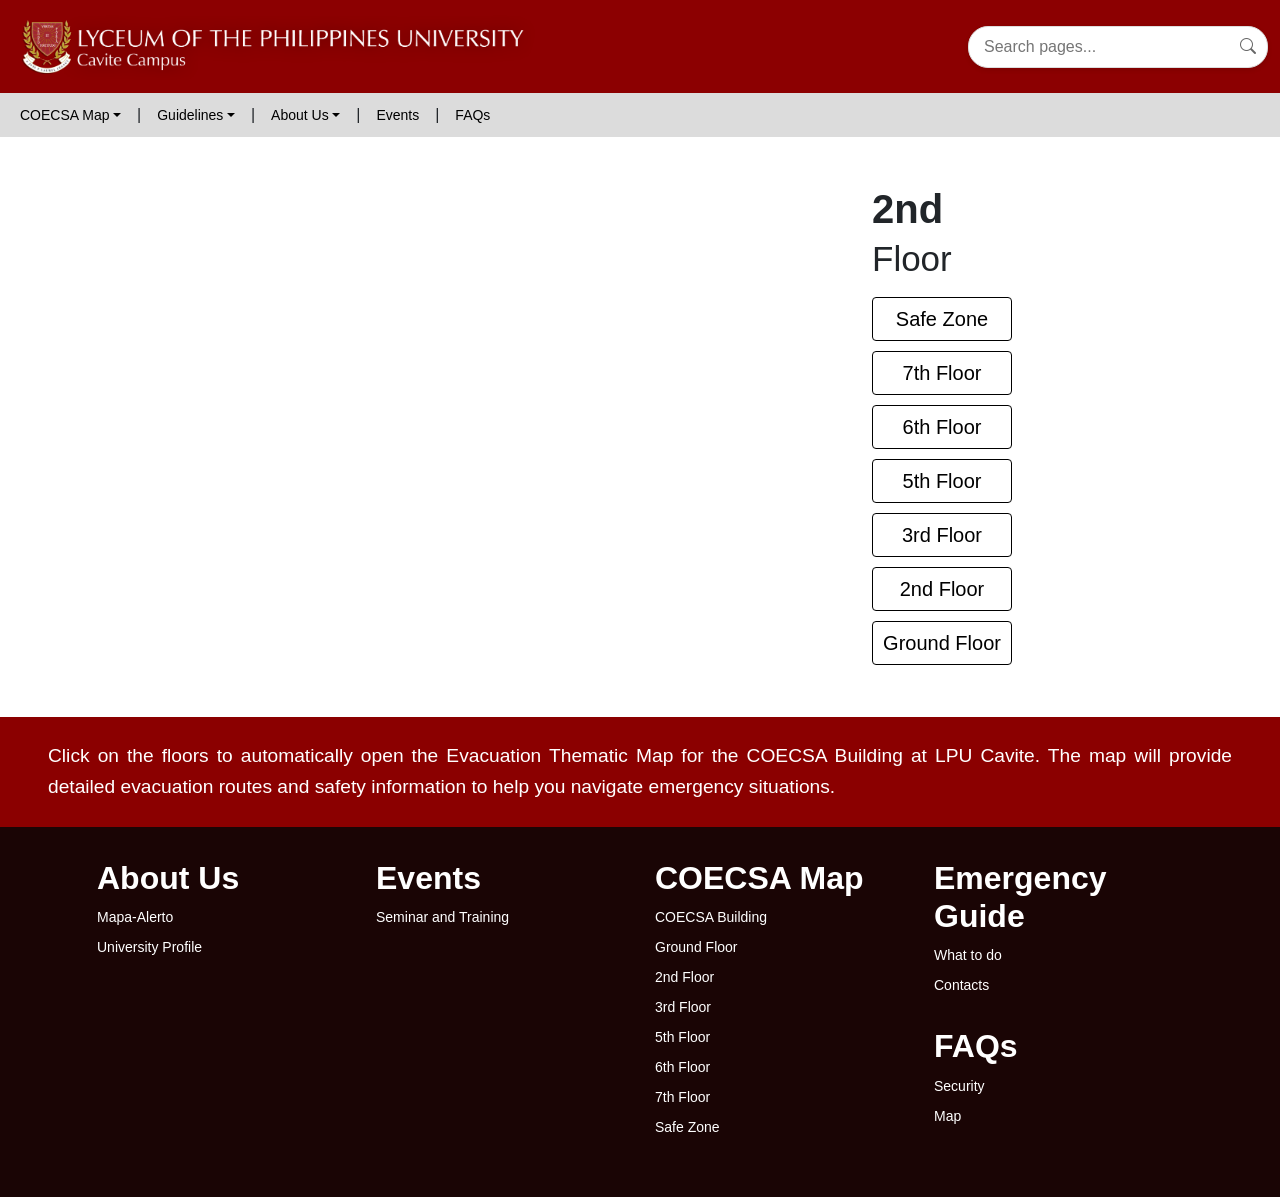
==== 2nd-floor.html @ d4a61192 "May 11" ====
<!DOCTYPE html>
<html lang="en">

<head>
    <title>2nd-floor - Mapa-Alerto</title>
    <!-- Required meta tags -->
    <meta charset="utf-8" />
    <meta name="viewport" content="width=device-width, initial-scale=1, shrink-to-fit=no" />

    <link rel="icon" type="image/png" href="assets/LPU-Logo.png" />
    <link href="https://cdn.jsdelivr.net/npm/bootstrap@5.3.0/dist/css/bootstrap.min.css" rel="stylesheet" />
    <link href="https://cdn.jsdelivr.net/npm/bootstrap-icons@1.10.5/font/bootstrap-icons.css" rel="stylesheet" />
    <link href="https://unpkg.com/aos@2.3.1/dist/aos.css" rel="stylesheet" />
    <link rel="stylesheet" href="style.css" />
</head>

<body style="background-color: #fff">
    <!-- Loader -->
    <div id="loader-overlay">
        <img src="assets/loading-screen.gif" alt="Loading..." style="max-width: 100%; padding: 0; margin: 0" />
        <p id="loader-message">Getting things ready, please wait...</p>
    </div>

    <!-- Mobile Search Container (Fixed position overlay) -->
    <div class="mobile-search-container" id="mobileSearchContainer">
        <div class="mobile-search-wrapper">
            <input type="text" class="search-input" id="mobileSearchInput" placeholder="Search pages..."
                autocomplete="off">
            <i class="bi bi-x-lg mobile-search-close" id="mobileSearchClose"></i>
            <div class="search-results" id="mobileSearchResults"></div>
        </div>
    </div>

    <nav class="navbar navbar-expand-lg navbar-custom">
        <div class="container-fluid">
            <div class="d-flex flex-column flex-md-row align-items-center justify-content-between w-100">
                <!-- Logo + Toggler + Mobile Search Icon -->
                <div class="d-flex align-items-center">
                    <button class="navbar-toggler me-2" type="button" onclick="toggleMenu()">
                        <i class="bi bi-list"></i>
                    </button>
                    <a class="navbar-brand me-2" href="index.html">
                        <img src="banner-desktop.png" alt="LPU Logo" class="logo-img img-fluid" />
                    </a>
                    <!-- Mobile Search Button -->
                    <button class="mobile-search-btn" id="mobileSearchBtn">
                        <i class="bi bi-search text-white"></i>
                    </button>
                </div>

                <!-- Desktop Search Bar -->
                <div class="navbar-nav-section">
                    <div class="search-container">
                        <input type="text" class="search-input" id="searchInput" placeholder="Search pages..."
                            autocomplete="off">
                        <i class="bi bi-search search-icon" id="searchIcon"></i>
                        <div class="search-results" id="searchResults"></div>
                    </div>
                </div>
            </div>
        </div>
    </nav>

    <!-- Hidden Nav Links -->
    <div class="top-links" id="navLinks">
        <div class="dropdown">
            <a class="dropdown-toggle" style="cursor: default">COECSA Map</a>
            <div class="dropdown-menu">
                <a href="coecsa.html">COECSA Building</a>
                <a href="groundfloor.html">Ground Floor</a>
                <a href="2nd-floor.html">2nd Floor</a>
                <a href="3rd-floor.html">3rd Floor</a>
                <a href="5th-floor.html">5th Floor</a>
                <a href="6th-floor.html">6th Floor</a>
                <a href="7th-floor.html">7th Floor</a>
                <a href="safe-zone.html">Safe Zone</a>
            </div>
        </div>

        <span class="separator d-none d-md-inline">|</span>
        <div class="dropdown">
            <a class="dropdown-toggle" style="cursor: default">Guidelines</a>
            <div class="dropdown-menu">
                <a href="what-to-do.html">What To Do</a>
                <a href="contacts.html">Contacts</a>
            </div>
        </div>

        <span class="separator d-none d-md-inline">|</span>
        <div class="dropdown">
            <a href="" class="dropdown-toggle" style="cursor: pointer" onclick="event.preventDefault()">About Us</a>
            <div class="dropdown-menu">
                <a href="mapa-alerto.html">Mapa-Alerto</a>
                <a href="university-profile.html">University Profile</a>
            </div>
        </div>

        <span class="separator d-none d-md-inline">|</span>
        <a href="events.html">Events</a>

        <span class="separator d-none d-md-inline">|</span>
        <a href="faq.html">FAQs</a>
    </div>

    <section class="building-section container-fluid py-5 bg-white">
        <div class="row align-items-center gap-4" data-aos="zoom-in-down" data-aos-duration="800">
            <!-- Building Image -->
            <div class="col-md-8 mb-4 mb-md-0">
                <picture>
                    <!-- 👇 MOBILE image -->
                    <source srcset="./assets/floors/mob/Mobile COECSA 2ND FLOOR.png" media="(max-width: 767px)">
                    <!-- 👇 DESKTOP fallback image -->
                    <img id="mainImage" src="./assets/floors/COECSA 2ND FLOOR.png" alt="2nd floor image Image"
                        class="building-image" style="cursor: zoom-in;" data-bs-toggle="modal"
                        data-bs-target="#imageModal" />
                </picture>
            </div>

            <!-- Right Text -->
            <div class="col-md-3 text-center text-md-start">
                <h2 class="fw-bold fs-1">
                    2nd<br /><small class="fw-normal">Floor</small>
                </h2>
                <div class="floor-list mt-3 fs-5">
                    <a href="safe-zone.html">Safe Zone</a>
                    <a href="7th-floor.html">7th Floor</a>
                    <a href="6th-floor.html">6th Floor</a>
                    <a href="5th-floor.html">5th Floor</a>
                    <a href="3rd-floor.html">3rd Floor</a>
                    <a href="2nd-floor.html">2nd Floor</a>
                    <a href="groundfloor.html">Ground Floor</a>
                </div>
            </div>
        </div>
    </section>

    <!-- Footer Description -->
    <div class="footer-bar px-3 px-md-5 py-md-4 py-3 text-justify">
        Click on the floors to automatically open the Evacuation Thematic Map for
        the COECSA Building at LPU Cavite. The map will provide detailed
        evacuation routes and safety information to help you navigate emergency
        situations.
    </div>

    <footer class="footer">
        <div class="container">
            <div class="footer-links">
                <div class="footer-column">
                    <h2 class="fw-semibold">About Us</h2>
                    <ul>
                        <li><a href="mapa-alerto.html">Mapa-Alerto</a></li>
                        <li><a href="university-profile.html">University Profile</a></li>
                    </ul>
                </div>

                <div class="footer-column">
                    <h2 class="fw-semibold">Events</h2>
                    <ul>
                        <li><a href="events.html">Seminar and Training</a></li>
                    </ul>
                </div>

                <div class="footer-column">
                    <h2 class="fw-semibold">COECSA Map</h2>
                    <ul>
                        <li><a href="coecsa.html">COECSA Building</a></li>
                        <li><a href="groundfloor.html">Ground Floor</a></li>
                        <li><a href="2nd-floor.html">2nd Floor</a></li>
                        <li><a href="3rd-floor.html">3rd Floor</a></li>
                        <li><a href="5th-floor.html">5th Floor</a></li>
                        <li><a href="6th-floor.html">6th Floor</a></li>
                        <li><a href="7th-floor.html">7th Floor</a></li>
                        <li><a href="safe-zone.html">Safe Zone</a></li>
                    </ul>
                </div>

                <div class="footer-column">
                    <h2 class="fw-semibold">Emergency Guide</h2>
                    <ul>
                        <li><a href="what-to-do.html">What to do</a></li>
                        <li><a href="contacts.html">Contacts</a></li>
                    </ul>
                    <h2 style="margin-top: 30px" class="fw-semibold">FAQs</h2>
                    <ul>
                        <li><a href="faq.html">Security</a></li>
                        <li><a href="faq.html">Map</a></li>
                    </ul>
                </div>
            </div>
        </div>
    </footer>

    <!-- Image Modal -->
    <div class="modal fade" id="imageModal" tabindex="-1" aria-hidden="true">
        <div class="modal-dialog modal-fullscreen-custom modal-dialog-centered">
            <div class="modal-content bg-transparent border-0">
                <div class="modal-body text-center p-0">
                    <img id="modalImage" class="img-fluid rounded" alt="Zoomed 2nd Floor" />
                </div>
            </div>
        </div>
    </div>

    <script src="https://cdn.jsdelivr.net/npm/bootstrap@5.3.0/dist/js/bootstrap.bundle.min.js"></script>
    <script src="https://unpkg.com/aos@2.3.1/dist/aos.js"></script>
    <script src="script.js"></script>
    <script>
        const modalImage = document.getElementById("modalImage");
        const buildingImage = document.getElementById("mainImage");

        function updateImages() {
            const isMobile = window.innerWidth <= 767;
            const mobileSrc = "./assets/floors/mob/Mobile COECSA 2ND FLOOR.png";
            const desktopSrc = "./assets/floors/COECSA 2ND FLOOR.png";

            // Set the modal image source
            modalImage.src = isMobile ? mobileSrc : desktopSrc;

            // Update the main image for mobile/desktop
            buildingImage.src = isMobile ? mobileSrc : desktopSrc;
        }

        window.addEventListener("load", updateImages);
        window.addEventListener("resize", updateImages);

        buildingImage.addEventListener("click", () => {
            updateImages();
        });
    </script>
</body>

</html>
---- style.css ----
@import url("https://fonts.googleapis.com/css2?family=Montserrat:ital,wght@0,100..900;1,100..900&display=swap");
@import url("https://fonts.googleapis.com/css2?family=Space+Grotesk:wght@300..700&display=swap");
@import url("https://fonts.googleapis.com/css2?family=Onest:wght@100..900&display=swap");

html,
body {
  box-sizing: border-box;
  padding: 0;
  margin: 0;
  /* font-family: "Onest", sans-serif;
  font-optical-sizing: auto; */
  font-family: Helvetica, sans-serif;
}

/* Dropdown container */
.dropdown {
  position: relative;
  display: inline-block;
}

.floor-list {
  display: flex;
  flex-direction: column;
  gap: 6px;
}

.floor-list a {
  width: 140px; /* increased to fit "Ground Floor" */
  padding: 6px 10px;
  border: 1px solid black;
  border-radius: 4px;
  text-decoration: none;
  color: black;
  font-weight: 500;
  text-align: center;
  white-space: nowrap; /* prevents text from wrapping */
  transition: background-color 0.2s;
}

.floor-list a:hover {
  background-color: #d68183;
}


/* Main link */
.dropdown-toggle {
  text-decoration: none;
  padding: 10px;
  display: inline-block;
  color: black;
  /* or whatever your theme color is */
}

/* Dropdown content */
.dropdown-menu {
  display: none;
  position: absolute;
  background-color: #e0e0e0;
  min-width: 160px;
  z-index: 1;
  padding: 10px;
  box-shadow: 0 4px 12px rgba(0, 0, 0, 0.15);
  /* Slightly stronger shadow */
  border-radius: 6px;
  /* Optional: rounded edges */
}

/* Links inside dropdown */
.dropdown-menu a {
  color: black;
  padding: 8px 12px;
  text-decoration: none;
  display: block;
}

/* Hover effect for links */
.dropdown-menu a:hover {
  background-color: #d4d4d4;
  color: #8c0001;
}

/* Show dropdown on hover */
.dropdown:hover .dropdown-menu {
  display: block;
}

/* Optional: Hover color for COECSA Map */
.dropdown:hover .dropdown-toggle {
  color: #8c0001;
  /* highlight effect */
}


.top-links a.active-page {
  color: #8c0001 !important;
  font-weight: bold;
  border-bottom: 2px solid #e0e0e0;
}

@media (max-width: 768px) {
  .top-links a.active-page {
    color: #ffffff !important;
    font-weight: bold;
    border-bottom: 2px solid #e0e0e0;
  }
  .top-links .dropdown-toggle {
    color: white !important;
  }

  .top-links .dropdown-menu {
    background-color: #8c0001;
    /* Optional: Dark background for contrast */
  }

  .top-links .dropdown-menu a {
    color: white !important;
  }

  .top-links .dropdown-menu a:hover {
    background-color: rgba(255, 255, 255, 0.1);
  }
  
}

/* Search bar styling */
.search-container {
  position: relative;
  max-width: 300px;
  width: 100%;
  transition: all 0.4s ease;
}

.search-input {
  width: 100%;
  padding: 8px 35px 8px 15px;
  border-radius: 20px;
  border: 1px solid #ddd;
  transition: all 0.3s ease;
  box-shadow: 0 2px 5px rgba(0, 0, 0, 0.1);
}

.search-input:focus {
  outline: none;
  border-color: #800000;
  /* Maroon color (LPU theme) */
  box-shadow: 0 2px 8px rgba(128, 0, 0, 0.2);
  border-radius: 10px 10px 0 0;
}

.search-icon {
  position: absolute;
  right: 12px;
  top: 50%;
  transform: translateY(-50%);
  color: #666;
  cursor: pointer;
}

.search-results {
  position: absolute;
  top: 100%;
  left: 0;
  right: 0;
  background: #fff;
  border-radius: 0 0 10px 10px;
  box-shadow: 0 4px 10px rgba(0, 0, 0, 0.1);
  max-height: 300px;
  overflow-y: auto;
  z-index: 1000;
  display: none;
}

.search-result-item {
  padding: 10px 15px;
  border-bottom: 1px solid #eee;
  cursor: pointer;
  transition: background 0.2s;
}

.search-result-item:hover {
  background-color: #f9f9f9;
}

.search-result-item:last-child {
  border-bottom: none;
}

.search-highlight {
  font-weight: bold;
  color: #800000;
}

/* Mobile search button */
.mobile-search-btn {
  display: none;
  background: none;
  border: none;
  color: #800000;
  font-size: 1.25rem;
  cursor: pointer;
  padding: 5px;
  margin-left: 10px;
}

/* Mobile search container */
.mobile-search-container {
  position: fixed;
  top: 0;
  left: 0;
  right: 0;
  background: #fff;
  padding: 15px;
  z-index: 1100;
  box-shadow: 0 2px 10px rgba(0, 0, 0, 0.15);
  display: none;
  transform: translateY(-100%);
  transition: transform 0.3s ease-in-out;
}

.mobile-search-container.show {
  transform: translateY(0);
}

.mobile-search-wrapper {
  position: relative;
  width: 100%;
}

.mobile-search-close {
  position: absolute;
  right: 12px;
  top: 50%;
  transform: translateY(-50%);
  color: #666;
  font-size: 1.2rem;
  cursor: pointer;
}

/* Responsive adjustments */
@media (max-width: 768px) {
  .search-container {
    display: none;
    /* Hide desktop search on mobile */
  }

  .mobile-search-btn {
    display: block;
    /* Show mobile search button */
  }
}

@media (min-width: 992px) {
  .navbar-nav-section {
    width: auto;
    flex-grow: 1;
    display: flex;
    justify-content: flex-end;
    margin-left: 20px;
  }
}

/* LOADER- STYLING */

#loader-overlay {
  position: fixed;
  top: 0;
  left: 0;
  width: 100vw;
  height: 100vh;
  background-color: #8c0001;
  z-index: 9999;
  display: flex;
  flex-direction: column;
  align-items: center;
  justify-content: center;
  opacity: 1;
  transition: opacity 0.5s;
}

#gif-loader {
  width: 50vw;
  max-width: 450px;
  height: auto;
}

#loader-message {
  color: white;
  font-size: 18px;
  text-align: center;
  position: absolute;
  bottom: 180px;
  margin: 0;
}

@media (max-width: 767px) {
  .navbar-custom .d-flex.align-items-center {
    justify-content: flex-start !important; 
    width: 100%;
  }

  .navbar-custom .navbar-brand {
    margin-left: 0 !important;
    margin-right: auto !important;
  }
}


  #searchForm {
    width: 100%;
    flex-wrap: nowrap;
  }

  #searchForm input {
    flex-grow: 1;
  }


@media (max-width: 768px) {
  #loader-overlay {
    padding: 10px;
  }

  #gif-loader {
    width: 70vw;
    max-width: 300px;
  }

  #loader-message {
    font-size: 16px;
    bottom: 10px;
  }
}

@media (max-width: 430px) {
  #gif-loader {
    width: 60vw;
    max-width: 375px;
  }

  #loader-message {
    font-size: 16px;
    bottom: 10px;
  }
}

@media (max-width: 667px) {
  #gif-loader {
    width: 60vw;
    max-width: 350px;
  }

  #loader-message {
    font-size: 16px;
    bottom: 150px;
  }
}

/* WHAT-TO-DO - STYLING */
.emergency-card {
  display: flex;
  align-items: flex-start;
  padding: 20px;
  border: 1px solid #ccc;
  border-radius: 8px;
  background-color: #fff;
  height: 100%;
  transition: all 0.3s ease;
}

.emergency-card:hover {
  box-shadow: 0 4px 12px rgba(0, 0, 0, 0.1);
  transform: translateY(-4px);
}

.emergency-card img {
  width: 100px;
  margin-right: 16px;
  margin-top: 4px;
  transition: transform 0.3s ease;
}

.emergency-card:hover img {
  transform: scale(1.05);
}

.emergency-card h5 {
  font-weight: 600;
  margin-bottom: 8px;
  font-size: 1.1rem;
}

.emergency-card p {
  margin: 0 0 8px;
  font-size: 0.95rem;
  line-height: 1.5;
  text-align: justify;
}

/* HERO PAGE - STYLING */
.hero-page {
  object-fit: cover;
  object-position: center 35%;
  height: 75vh;
  width: 100%;
  display: flex;
  justify-content: center;
  align-items: center;
  color: white;
}

.hero-text {
  width: auto;
  text-align: center;
  /* text-shadow: 2px 2px 4px rgba(0, 0, 0, 0.5); */
  position: absolute;
  left: 50%;
  transform: translate(-50%, -50%);
  background-color: whitesmoke;
  z-index: 1;
  padding: 1.2rem 3rem;
  border-radius: 32px;
  box-shadow: 0px 20px 40px rgba(0, 0, 0, 0.8);
}

@media screen and (max-width: 500px) {
  .hero-text {
    /* padding: 1.2rem 2rem; */
    width: 70%;
    left: 50%;
    transform: translate(-50%, -50%);
  }
}

.hero-text h1 {
  font-size: clamp(1rem, 3vw, 4rem);
  font-weight: 600;
  margin: 0;
  border-radius: 32px;
  text-align: center;
  width: 100%;
}

/* ABOUT SECTION - STYLING */
.about-section {
  padding: 8rem 1rem;
  padding-bottom: 4rem;
}

.about-text {
  text-align: left;
  /* letter-spacing: 0.8px; */
}

.image-grid {
  display: grid;
  grid-template-columns: repeat(2, 1fr);
  grid-template-rows: repeat(2, 1fr);
  gap: 10px;
  height: 100%;
}

.image-grid img:nth-child(1) {
  grid-row: span 1;
}

.image-grid img:nth-child(2) {
  grid-row: span 2;
}

.image-grid img {
  width: 100%;
  height: 100%;
  object-fit: cover;
}

.read-btn {
  background-color: #8b0000;
  color: white;
  border: none;
}

.read-btn:hover {
  background-color: #6c0001;
  color: white;
}

/* BUILDING SECTION */
.building-section {
  background-color: rgb(236, 236, 236);
  padding: 2rem 4rem;
}

.modal-fullscreen-custom {
    max-width: 100%;
    width: 100%;
    margin: 0;
}

.modal-fullscreen-custom .modal-content {
    height: 100%;
    border: none;
    background: transparent;
    display: flex;
    justify-content: center;
    align-items: center;
}

.modal-fullscreen-custom img {
    max-height: 95vh;
    max-width: 95vw;
    width: auto;
    height: auto;
}


@media (max-width: 767px) {
  .building-section {
    padding: 0 0.5rem;
  }
  
}

.floor-list a {
  display: block;
  text-decoration: none;
  color: black;
  margin-bottom: 4px;
  font-weight: 500;
  transition: color 0.2s;
}

.floor-list a:hover {
  color: #8b0000;
}

.footer-bar {
  background-color: #8b0000;
  color: white;
  font-size: clamp(0.7rem, 3.2vw, 1.2rem);
  /* Responsive font size */
  text-align: justify;
  /* Justify the text to look like a paragraph */
  padding: 10px 40px;
  /* Optional: Add padding for better spacing */
  line-height: 1.6;
  /* Optional: Adjust line-height for better readability */
  margin: 0;
  /* Ensure no margin around the div */
}

.building-image {
  /* width: 46rem; */
  max-width: 100%;
  height: auto;
}


/* GUIDE SECTION - STYLING */
.guide-section {
  padding: 4rem 2rem;
}

.guide-img {
  width: 100%;
  height: auto;
  border: 2px solid #000;
}

.guide-button {
  background-color: #8b0000;
  color: white;
  border: none;
  padding: 10px 30px;
  border-radius: 10px;
}

.guide-button:hover {
  background-color: #6c0001;
  color: white;
}

/* EVENT SECTION - STYLING */
.event-section {
  /* padding: 4rem 2rem; */
  background-color: rgb(236, 236, 236);
}

.event-button {
  background-color: #8b0000;
  color: white;
  border: none;
  padding: 10px 30px;
  border-radius: 10px;
}

.event-button:hover {
  background-color: #6c0001;
  color: white;
}

/* COMICS - STYLING */
.comics-section {
  padding: 4rem 2rem;
}

.scan-button {
  background-color: #8b0000;
  color: white;
  border: none;
  padding: 10px 30px;
  border-radius: 10px;
}

.scan-button:hover {
  background-color: #6c0001;
  color: white;
}

/* NAVBAR - STYLING */
.navbar-custom {
  background-color: #8c0001;
}

.logo-img {
  height: auto;
  max-height: 4.2rem;
  width: auto;
}

.navbar-brand {
  display: flex;
  align-items: center;
  gap: 10px;
}

.navbar-toggler {
  border: none;
  background: none;
  font-size: 1.2rem;
  color: white;
  padding: 0;
}

.top-links {
  display: none;
  flex-direction: column;
  background-color: #590b0b;
  padding: 10px 20px;
}

.top-links a {
  text-decoration: none;
  color: black;
  font-size: 14px;
  padding: 8px 0;
}

.top-links a.active {
  color: #8c0001;
  /* font-weight: bold; */
}

@media (min-width: 768px) {
  .top-links {
    display: flex !important;
    flex-direction: row;
    justify-content: flex-start;
    align-items: center;
    background-color: #dcdcdc;
  }

  .top-links a {
    border: none;
    margin-right: 0px;
    padding: 0;
  }

  .top-links .separator {
    display: inline;
    margin: 0 16px;
  }

  .navbar-toggler {
    display: none;
  }
}

@media (max-width: 768px) {
  .top-links a {
    color: #fff;
  }

  .top-links a.active {
    color: #fff;
    font-weight: bold;
    font-style: underline;
  }
}

/* FOOTER - STYLING */
.footer {
  background-color: #1a0505;
  color: white;
  padding: 32px 0;
}

.footer-links {
  display: flex;
  flex-wrap: wrap;
  justify-content: space-between;
  padding: 0px;
}

.footer-column {
  flex: 1;
  min-width: 200px;
  margin-bottom: 20px;
  padding: 0 15px;
}

.footer-column h3 {
  color: white;
  font-size: 16px;
  margin-bottom: 20px;
}

.footer-column ul {
  list-style: none;
  padding: 0;
  margin: 0;
}

.footer-column ul li {
  margin-bottom: 6px;
}

.footer-column ul li a {
  color: white;
  text-decoration: none;
  font-size: 14px;
  transition: color 0.3s;
}

.footer-column ul li a:hover {
  color: #f8d7da;
}

/* FAQ PAGE - STYLING */

.faq-section {
  display: flex;
  flex-direction: column;
  align-items: center;
  justify-content: space-between;
  padding: 0 20px;
  width: 100%;
  max-width: 1100px;
  margin: 0 auto;
  padding-bottom: 5rem;
  /* min-height: 100vh; */
}

.text-justify {
  text-align: justify;
  text-justify: inter-word;
}

::selection {
  background: #fafafa;
  color: inherit;
}

.accordion-item {
  border-radius: 10px;
}

.faq-list {
  width: 100%;
}

.faq-heading {
  font-size: 32px;
  font-weight: 600;
  margin-bottom: 30px;
}

@media (min-width: 768px) {
  .faq-section {
    flex-direction: row;
    gap: 40px;
  }

  .faq-list {
    flex: 1;
  }

  .faq-heading {
    font-size: 36px;
  }
}

.text-justify {
  text-align: justify;
  text-justify: inter-word;
}

@media (max-width: 767px) {
  .faq-section {
    padding: 20px 15px;
  }

  .faq-heading {
    text-align: center;
  }
}

.accordion-button {
  font-weight: bold;
}

.contact-box {
  border: 1px solid #ddd;
  border-radius: 12px;
  padding: 1.2rem;
  background-color: transparent;
  text-align: center;
  margin-top: 30px;
  width: 100%;
  height: 100%;
}

@media (min-width: 768px) {
  .contact-box {
    margin-top: 145px;
    max-width: 300px;
    width: 300px;
  }
}

.contact-box a {
  display: block;
  background-color: #a00000;
  border: none;
  padding: 12px 20px;
  font-size: 13px;
  text-decoration: none;
  color: white;
  width: 100%;
  text-align: center;
  box-sizing: border-box;
}

/* ABOUT PAGE - STYLING */
.about-content {
  padding: 48px 32px;
  max-width: 940px;
  margin: auto;
}

.about-content h1 {
  font-size: 36px;
  font-weight: bold;
  margin-bottom: 30px;
}

.about-content p {
  font-size: 16px;
  line-height: 1.8;
  text-align: justify;
}

.about-content h2 {
  font-size: 36px;
  color: #8c0001;
  margin-top: 50px;
  margin-bottom: 20px;
  font-weight: bold;
}

.about-content .history-note {
  color: #8c0001;
  font-size: 16px;
}

@media (max-width: 768px) {
  .about-content h1 {
    text-align: center;
  }
}

/* EMERGENCY PAGE - STYLING */

.highlight-red {
  color: #8c0001;
  /* font-weight: bold; */
  text-decoration: none;
}

.section-divider {
  border-top: 2px solid #000;
  margin: 30px 0;
}

/* EVENT PAGE - STYLING */
.event-box {
  padding: 20px 0;
  margin-top: 20px;
  margin-bottom: 40px;
}

.event-title {
  color: #8c0001;
  font-weight: 500;
  margin-bottom: 5px;
  font-size: 1.2rem;
}

.visit-btn {
  background-color: #8c0001;
  color: white;
  border: none;
  width: 150px;
  padding: 12px 20px;
  /* Bigger padding for longer button */
  font-size: 18px;
  border-radius: 10px;
  /* Slight rounding */
  cursor: pointer;
  transition: background-color 0.3s ease;
}

.visit-btn:hover {
  background-color: #6c0001;
  color: white;
}

.container h3 {
  font-size: 48px;
  font-weight: bold;
  margin-bottom: 30px;
}

hr.event-divider {
  border: none;
  border-top: 2px solid black;
  margin: 0;
}

@media (max-width: 768px) {
  .event-box {
    padding: 20px 10px;
  }

  .visit-btn {
    width: 40%;
    font-size: 16px;
    padding: 10px;
  }

  .container h3 {
    font-size: 32px;
  }
}

.custom-margin-top {
  margin-top: 4rem;
}
@media (max-width: 767px) {
  .floor-list {
    align-items: center;
    text-align: center;
  }

  .floor-list a {
    width: 150px;
    display: block;
    text-align: center;
    margin: 0 auto;
  }


}
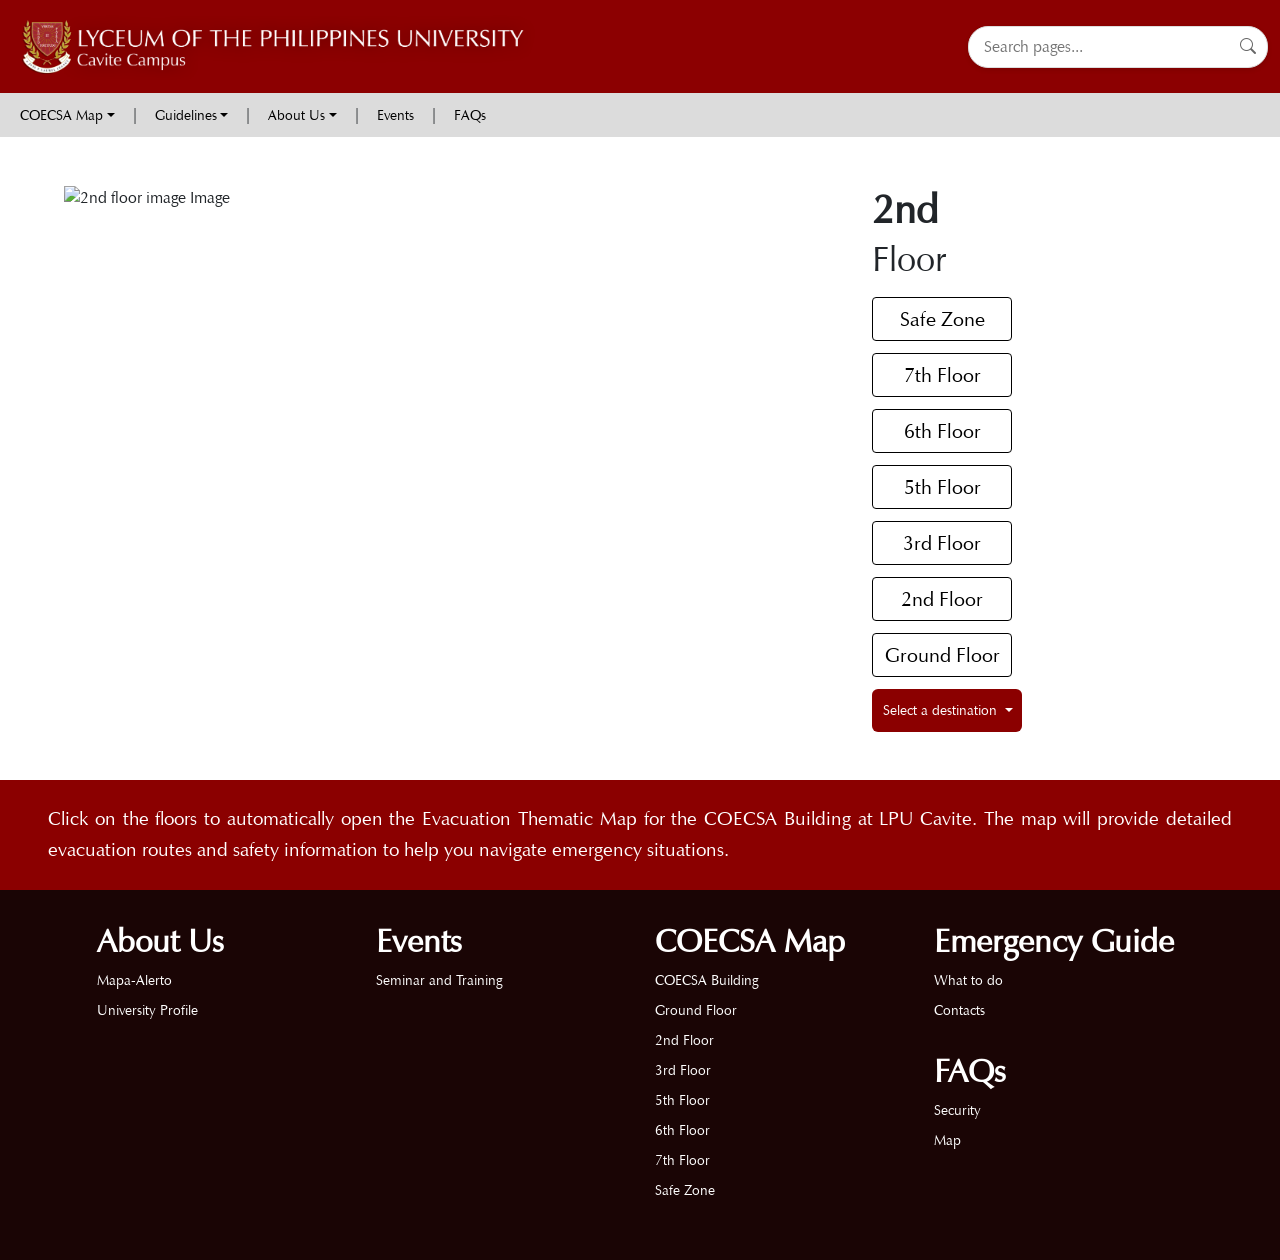
==== commit 4c3bc7a8: "May 31 - all floors animations and dropdown fixed" ====
--- a/2nd-floor.html
+++ b/2nd-floor.html
@@ -103,7 +103,7 @@
     </div>
 
     <section class="building-section container-fluid py-5 bg-white">
-        <div class="row align-items-center gap-4" data-aos="zoom-in-down" data-aos-duration="800">
+        <div class="row align-items-start gap-4" data-aos="zoom-in-down" data-aos-duration="800">
             <!-- Building Image -->
             <div class="col-md-8 mb-4 mb-md-0">
                 <picture>
@@ -122,13 +122,51 @@
                     2nd<br /><small class="fw-normal">Floor</small>
                 </h2>
                 <div class="floor-list mt-3 fs-5">
-                    <a href="safe-zone.html">Safe Zone</a>
-                    <a href="7th-floor.html">7th Floor</a>
-                    <a href="6th-floor.html">6th Floor</a>
-                    <a href="5th-floor.html">5th Floor</a>
-                    <a href="3rd-floor.html">3rd Floor</a>
-                    <a href="2nd-floor.html">2nd Floor</a>
-                    <a href="groundfloor.html">Ground Floor</a>
+                    <div class="row g-2">
+                        <div class="col-6 d-grid gap-2">
+                            <a href="safe-zone.html">Safe Zone</a>
+                            <a href="7th-floor.html">7th Floor</a>
+                            <a href="6th-floor.html">6th Floor</a>
+                            <a href="5th-floor.html">5th Floor</a>
+                            <a href="3rd-floor.html">3rd Floor</a>
+                            <a href="2nd-floor.html">2nd Floor</a>
+                            <a href="groundfloor.html">Ground Floor</a>
+                        </div>
+                        <div class="col-6 d-grid gap-2">
+                            <div class="dropdown">
+                                <button class="btn text-white dropdown-toggle dropbtn" type="button" id="doaDropdownBtn" data-bs-toggle="dropdown" aria-expanded="false" style="background-color: #8b0000;">
+                                    Select a destination
+                                </button>
+                                <ul class="dropdown-menu w-100 no-active-bg bg-white" aria-labelledby="doaDropdownBtn" style="font-size: 0.85rem;" id="scrollable">
+                                    <li><button class="dropdown-item no-active-bg" id="conferenceRoom">Conference Room</button></li>
+                                    <li><button class="dropdown-item no-active-bg" id="gsDeansOffice">GS Dean's Office</button></li>
+                                    <li><button class="dropdown-item no-active-bg" id="reception1">Reception 1</button></li>
+                                    <li><button class="dropdown-item no-active-bg" id="secretarysOffice">Secretary's Office</button></li>
+                                    <li><button class="dropdown-item no-active-bg" id="adminsOffice">Admin's Office</button></li>
+                                    <li><button class="dropdown-item no-active-bg" id="elevatorLobby">Elevator Lobby</button></li>
+                                    <li><button class="dropdown-item no-active-bg" id="ictd">ICTD</button></li>
+                                    <li><button class="dropdown-item no-active-bg" id="reception2">Reception 2</button></li>
+                                    <li><button class="dropdown-item no-active-bg" id="serverRoom">Server Room</button></li>
+                                    <li><button class="dropdown-item no-active-bg" id="c202">C202</button></li>
+                                    <li><button class="dropdown-item no-active-bg" id="c201">C201</button></li>
+                                    <li><button class="dropdown-item no-active-bg" id="lockerArea">Locker Area</button></li>
+                                    <li><button class="dropdown-item no-active-bg" id="aux">AUX</button></li>
+                                    <li><button class="dropdown-item no-active-bg" id="ee">E.E</button></li>
+                                    <li><button class="dropdown-item no-active-bg" id="fireExitStair">Fire Exit Stair</button></li>
+                                    <li><button class="dropdown-item no-active-bg" id="c203">C203</button></li>
+                                    <li><button class="dropdown-item no-active-bg" id="c204">C204</button></li>
+                                    <li><button class="dropdown-item no-active-bg" id="accreditationRoom">Accrediation Room</button></li>
+                                    <li><button class="dropdown-item no-active-bg" id="doeFacultyRoom">DOE Faculty Room</button></li>
+                                    <li><button class="dropdown-item no-active-bg" id="dcsChair">DCS Chair</button></li>
+                                    <li><button class="dropdown-item no-active-bg" id="reception3">Reception 3</button></li>
+                                    <li><button class="dropdown-item no-active-bg" id="defenseRoom1">Defense Room 1</button></li>
+                                    <li><button class="dropdown-item no-active-bg" id="coecsaDeansOffice">COECSA Dean's Office</button></li>
+                                    <li><button class="dropdown-item no-active-bg" id="defenseRoom2">Defense Room 2</button></li>
+                                    <li><button class="dropdown-item no-active-bg" id="fireExitStation">Fire Exit Station</button></li>
+                                </ul>
+                            </div>
+                        </div>
+                    </div>
                 </div>
             </div>
         </div>
@@ -226,6 +264,210 @@
         buildingImage.addEventListener("click", () => {
             updateImages();
         });
+
+
+        //  3rd Floor Destinations
+        const conferenceRoomBtn = document.getElementById('conferenceRoom');
+        const gsDeansOfficeBtn = document.getElementById('gsDeansOffice');
+        const reception1Btn = document.getElementById('reception1');
+        const secretarysOfficeBtn = document.getElementById('secretarysOffice');
+        const adminsOfficeBtn = document.getElementById('adminsOffice');
+        const elevatorLobbyBtn = document.getElementById('elevatorLobby');
+        const ictdBtn = document.getElementById('ictd');
+        const reception2Btn = document.getElementById('reception2');
+        const serverRoomBtn = document.getElementById('serverRoom');
+        const c202Btn = document.getElementById('c202');
+        const c201Btn = document.getElementById('c201');
+        const lockerAreaBtn = document.getElementById('lockerArea');
+        const auxBtn = document.getElementById('aux');
+        const eeBtn = document.getElementById('ee');
+        const fireExitStairBtn = document.getElementById('fireExitStair');
+        const c203Btn = document.getElementById('c203');
+        const c204Btn = document.getElementById('c204');
+        const accreditationRoomBtn = document.getElementById('accreditationRoom');
+        const doeFacultyRoomBtn = document.getElementById('doeFacultyRoom');
+        const dcsChairBtn = document.getElementById('dcsChair');
+        const reception3Btn = document.getElementById('reception3');
+        const defenseRoom1Btn = document.getElementById('defenseRoom1');
+        const coecsaDeansOfficeBtn = document.getElementById('coecsaDeansOffice');
+        const defenseRoom2Btn = document.getElementById('defenseRoom2');
+        const fireExitStationBtn = document.getElementById('fireExitStation');
+
+    
+        const mainImage = document.getElementById('mainImage');
+
+        // Store default image sources
+        const defaultDesktop = "./assets/floors/COECSA 2ND FLOOR.png";
+        const defaultMobile = "./assets/floors/mob/Mobile COECSA 2ND FLOOR.png";
+        const animConferenceRoomDesktop = "./assets/animations/web/2ndFloor/1.gif";
+        const animConferenceRoomMobile = "./assets/animations/mob/2ndFloor/1.gif";
+        const animGsDeansOfficeDesktop = "./assets/animations/web/2ndFloor/2.gif";
+        const animGsDeansOfficeMobile = "./assets/animations/mob/2ndFloor/2.gif";
+        const animReception1Desktop = "./assets/animations/web/2ndFloor/3.gif";
+        const animReception1Mobile = "./assets/animations/mob/2ndFloor/3.gif";
+        const animSecretarysOfficeDesktop = "./assets/animations/web/2ndFloor/4.gif";
+        const animSecretarysOfficeMobile = "./assets/animations/mob/2ndFloor/4.gif";
+        const animAdminsOfficeDesktop = "./assets/animations/web/2ndFloor/5.gif";
+        const animAdminsOfficeMobile = "./assets/animations/mob/2ndFloor/5.gif";
+        const animElevatorLobbyDesktop = "./assets/animations/web/2ndFloor/6.gif"; 
+        const animElevatorLobbyMobile = "./assets/animations/mob/2ndFloor/6.gif";
+        const animIctdDesktop = "./assets/animations/web/2ndFloor/7.gif";
+        const animIctdMobile = "./assets/animations/mob/2ndFloor/7.gif";
+        const animReception2Desktop = "./assets/animations/web/2ndFloor/8.gif";
+        const animReception2Mobile = "./assets/animations/mob/2ndFloor/8.gif";
+        const animServerRoomDesktop = "./assets/animations/web/2ndFloor/9.gif";
+        const animServerRoomMobile = "./assets/animations/mob/2ndFloor/9.gif";
+        const animC202Desktop = "./assets/animations/web/2ndFloor/10.gif";
+        const animC202Mobile = "./assets/animations/mob/2ndFloor/10.gif";
+        const animC201Desktop = "./assets/animations/web/2ndFloor/11.gif";
+        const animC201Mobile = "./assets/animations/mob/2ndFloor/11.gif";
+        const animLockerAreaDesktop = "./assets/animations/web/2ndFloor/12.gif";
+        const animLockerAreaMobile = "./assets/animations/mob/2ndFloor/12.gif";
+        const animAuxDesktop = "./assets/animations/web/2ndFloor/13.gif";
+        const animAuxMobile = "./assets/animations/mob/2ndFloor/13.gif";
+        const animEeDesktop = "./assets/animations/web/2ndFloor/14.gif";
+        const animEeMobile = "./assets/animations/mob/2ndFloor/14.gif";
+        const animFireExitStairDesktop = "./assets/animations/web/2ndFloor/15.gif";
+        const animFireExitStairMobile = "./assets/animations/mob/2ndFloor/15.gif";
+        const animC203Desktop = "./assets/animations/web/2ndFloor/16.gif";
+        const animC203Mobile = "./assets/animations/mob/2ndFloor/16.gif";
+        const animC204Desktop = "./assets/animations/web/2ndFloor/17.gif";
+        const animC204Mobile = "./assets/animations/mob/2ndFloor/17.gif";
+        const animAccreditationRoomDesktop = "./assets/animations/web/2ndFloor/18.gif";
+        const animAccreditationRoomMobile = "./assets/animations/mob/2ndFloor/18.gif";
+        const animDoeFacultyRoomDesktop = "./assets/animations/web/2ndFloor/19.gif";
+        const animDoeFacultyRoomMobile = "./assets/animations/mob/2ndFloor/19.gif";
+        const animDcsChairDesktop = "./assets/animations/web/2ndFloor/20.gif";
+        const animDcsChairMobile = "./assets/animations/mob/2ndFloor/20.gif";
+        const animReception3Desktop = "./assets/animations/web/2ndFloor/21.gif";
+        const animReception3Mobile = "./assets/animations/mob/2ndFloor/21.gif";
+        const animDefenseRoom1Desktop = "./assets/animations/web/2ndFloor/22.gif";
+        const animDefenseRoom1Mobile = "./assets/animations/mob/2ndFloor/22.gif";
+        const animCoecsaDeansOfficeDesktop = "./assets/animations/web/2ndFloor/23.gif";
+        const animCoecsaDeansOfficeMobile = "./assets/animations/mob/2ndFloor/23.gif";
+        const animDefenseRoom2Desktop = "./assets/animations/web/2ndFloor/24.gif";
+        const animDefenseRoom2Mobile = "./assets/animations/mob/2ndFloor/24.gif";
+        const animFireExitStationDesktop = "./assets/animations/web/2ndFloor/25.gif";
+        const animFireExitStationMobile = "./assets/animations/mob/2ndFloor/25.gif";
+
+        
+        let animationTimeout = null;
+
+        function isMobile() {
+            return window.innerWidth <= 767;
+        }
+
+        // Ensure the GIF and PNG have the same size and aspect ratio
+        function setImageStyle() {
+            const isGif = mainImage.src.endsWith('.gif');
+            mainImage.style.maxWidth = "100%";
+            mainImage.style.height = "auto";
+            if (isGif) {
+            mainImage.style.transform = "scale(0.975) translateY(-24px) translateX(0.65px)";
+            // Apply filter to make GIF background look more white
+            mainImage.style.filter = " contrast(1.05)";
+            } else {
+            mainImage.style.transform = "none";
+            mainImage.style.filter = "none";
+            mainImage.style.background = "none";
+            }
+        }
+
+        function showAnimation(animDesktop, animMobile) {
+            // Reset previous timeout if exists
+            if (animationTimeout) {
+                clearTimeout(animationTimeout);
+                animationTimeout = null;
+            }
+            mainImage.src = isMobile() ? animMobile : animDesktop;
+            setImageStyle();
+            window.scrollTo({ top: 0, behavior: 'smooth' });
+            animationTimeout = setTimeout(() => {
+                mainImage.src = isMobile() ? defaultMobile : defaultDesktop;
+                setImageStyle();
+                animationTimeout = null;
+            }, 5000);
+        }
+
+        conferenceRoomBtn.addEventListener('click', function () {
+            showAnimation(animConferenceRoomDesktop, animConferenceRoomMobile);
+        });
+        gsDeansOfficeBtn.addEventListener('click', function () {
+            showAnimation(animGsDeansOfficeDesktop, animGsDeansOfficeMobile);
+        });
+        reception1Btn.addEventListener('click', function () {
+            showAnimation(animReception1Desktop, animReception1Mobile);
+        });
+        secretarysOfficeBtn.addEventListener('click', function () {
+            showAnimation(animSecretarysOfficeDesktop, animSecretarysOfficeMobile);
+        });
+        elevatorLobbyBtn.addEventListener('click', function () {
+            showAnimation(animElevatorLobbyDesktop, animElevatorLobbyMobile);
+        });
+        adminsOfficeBtn.addEventListener('click', function () {
+            showAnimation(animAdminsOfficeDesktop, animAdminsOfficeMobile);
+        });
+        ictdBtn.addEventListener('click', function () {
+            showAnimation(animIctdDesktop, animIctdMobile);
+        });
+        reception2Btn.addEventListener('click', function () {
+            showAnimation(animReception2Desktop, animReception2Mobile);
+        });
+        serverRoomBtn.addEventListener('click', function () {
+            showAnimation(animServerRoomDesktop, animServerRoomMobile);
+        });
+        c202Btn.addEventListener('click', function () {
+            showAnimation(animC202Desktop, animC202Mobile);
+        });
+        c201Btn.addEventListener('click', function () {
+            showAnimation(animC201Desktop, animC201Mobile);
+        });
+        lockerAreaBtn.addEventListener('click', function () {
+            showAnimation(animLockerAreaDesktop, animLockerAreaMobile);
+        });
+        auxBtn.addEventListener('click', function () {
+            showAnimation(animAuxDesktop, animAuxMobile);
+        });
+        eeBtn.addEventListener('click', function () {
+            showAnimation(animEeDesktop, animEeMobile);
+        });
+        fireExitStairBtn.addEventListener('click', function () {
+            showAnimation(animFireExitStairDesktop, animFireExitStairMobile);
+        });
+        c203Btn.addEventListener('click', function () {
+            showAnimation(animC203Desktop, animC203Mobile);
+        });
+        c204Btn.addEventListener('click', function () {
+            showAnimation(animC204Desktop, animC204Mobile);
+        });
+        accreditationRoomBtn.addEventListener('click', function () {
+            showAnimation(animAccreditationRoomDesktop, animAccreditationRoomMobile);
+        });
+        doeFacultyRoomBtn.addEventListener('click', function () {
+            showAnimation(animDoeFacultyRoomDesktop, animDoeFacultyRoomMobile);
+        });
+        dcsChairBtn.addEventListener('click', function () {
+            showAnimation(animDcsChairDesktop, animDcsChairMobile);
+        });
+        reception3Btn.addEventListener('click', function () {
+            showAnimation(animReception3Desktop, animReception3Mobile);
+        });
+        defenseRoom1Btn.addEventListener('click', function () {
+            showAnimation(animDefenseRoom1Desktop, animDefenseRoom1Mobile);
+        });
+        coecsaDeansOfficeBtn.addEventListener('click', function () {
+            showAnimation(animCoecsaDeansOfficeDesktop, animCoecsaDeansOfficeMobile);
+        });
+        defenseRoom2Btn.addEventListener('click', function () {
+            showAnimation(animDefenseRoom2Desktop, animDefenseRoom2Mobile);
+        });
+        fireExitStationBtn.addEventListener('click', function () {
+            showAnimation(animFireExitStationDesktop, animFireExitStationMobile);
+        });
+
+
+        window.addEventListener('DOMContentLoaded', setImageStyle);
+        mainImage.addEventListener('load', setImageStyle);
     </script>
 </body>
 
--- a/style.css
+++ b/style.css
@@ -1,15 +1,33 @@
 @import url("https://fonts.googleapis.com/css2?family=Montserrat:ital,wght@0,100..900;1,100..900&display=swap");
 @import url("https://fonts.googleapis.com/css2?family=Space+Grotesk:wght@300..700&display=swap");
 @import url("https://fonts.googleapis.com/css2?family=Onest:wght@100..900&display=swap");
+
+@font-face {
+  font-family: 'Zapf Humanist 601 BT';
+  src: local('Zapf Humanist 601 BT'),
+    url('bodoni-six-itc-bold-italic-os-5871d33e4dc4a.woff') format('woff');
+  font-style: normal;
+  font-weight: normal;
+}
 
 html,
 body {
   box-sizing: border-box;
   padding: 0;
   margin: 0;
-  /* font-family: "Onest", sans-serif;
-  font-optical-sizing: auto; */
-  font-family: Helvetica, sans-serif;
+  font-family: 'Zapf Humanist 601 BT', sans-serif;
+}
+
+/* Remove blue background on active/focus for dropdown items */
+.no-active-bg:active,
+/* .no-active-bg:focus, */
+.no-active-bg.active,
+.no-active-bg.show,
+.no-active-bg:focus-visible {
+  background-color: white !important;
+  color: inherit !important;
+  outline: none !important;
+  box-shadow: none !important;
 }
 
 /* Dropdown container */
@@ -25,7 +43,8 @@
 }
 
 .floor-list a {
-  width: 140px; /* increased to fit "Ground Floor" */
+  width: 140px;
+  /* increased to fit "Ground Floor" */
   padding: 6px 10px;
   border: 1px solid black;
   border-radius: 4px;
@@ -33,7 +52,8 @@
   color: black;
   font-weight: 500;
   text-align: center;
-  white-space: nowrap; /* prevents text from wrapping */
+  white-space: nowrap;
+  /* prevents text from wrapping */
   transition: background-color 0.2s;
 }
 
@@ -97,12 +117,13 @@
   border-bottom: 2px solid #e0e0e0;
 }
 
-@media (max-width: 768px) {
+@media (max-width: 767px) {
   .top-links a.active-page {
     color: #ffffff !important;
     font-weight: bold;
     border-bottom: 2px solid #e0e0e0;
   }
+
   .top-links .dropdown-toggle {
     color: white !important;
   }
@@ -119,7 +140,7 @@
   .top-links .dropdown-menu a:hover {
     background-color: rgba(255, 255, 255, 0.1);
   }
-  
+
 }
 
 /* Search bar styling */
@@ -294,7 +315,7 @@
 
 @media (max-width: 767px) {
   .navbar-custom .d-flex.align-items-center {
-    justify-content: flex-start !important; 
+    justify-content: flex-start !important;
     width: 100%;
   }
 
@@ -305,14 +326,14 @@
 }
 
 
-  #searchForm {
-    width: 100%;
-    flex-wrap: nowrap;
-  }
-
-  #searchForm input {
-    flex-grow: 1;
-  }
+#searchForm {
+  width: 100%;
+  flex-wrap: nowrap;
+}
+
+#searchForm input {
+  flex-grow: 1;
+}
 
 
 @media (max-width: 768px) {
@@ -417,7 +438,7 @@
   transform: translate(-50%, -50%);
   background-color: whitesmoke;
   z-index: 1;
-  padding: 1.2rem 3rem;
+  padding: 0.8rem 1rem;
   border-radius: 32px;
   box-shadow: 0px 20px 40px rgba(0, 0, 0, 0.8);
 }
@@ -425,7 +446,6 @@
 @media screen and (max-width: 500px) {
   .hero-text {
     /* padding: 1.2rem 2rem; */
-    width: 70%;
     left: 50%;
     transform: translate(-50%, -50%);
   }
@@ -491,33 +511,42 @@
 }
 
 .modal-fullscreen-custom {
+  max-width: 100%;
+  width: 100%;
+  margin: 0;
+}
+
+.modal-fullscreen-custom .modal-content {
+  height: 100%;
+  border: none;
+  background: transparent;
+  display: flex;
+  justify-content: center;
+  align-items: center;
+}
+
+.modal-fullscreen-custom img {
+  max-height: 95vh;
+  max-width: 95vw;
+  width: auto;
+  height: auto;
+}
+
+.fire-ext {
+  max-width: 50%;
+}
+
+@media (max-width: 768px) {
+  .fire-ext {
     max-width: 100%;
-    width: 100%;
-    margin: 0;
-}
-
-.modal-fullscreen-custom .modal-content {
-    height: 100%;
-    border: none;
-    background: transparent;
-    display: flex;
-    justify-content: center;
-    align-items: center;
-}
-
-.modal-fullscreen-custom img {
-    max-height: 95vh;
-    max-width: 95vw;
-    width: auto;
-    height: auto;
-}
-
+  }
+}
 
 @media (max-width: 767px) {
   .building-section {
     padding: 0 0.5rem;
   }
-  
+
 }
 
 .floor-list a {
@@ -552,6 +581,7 @@
   /* width: 46rem; */
   max-width: 100%;
   height: auto;
+  object-fit: contain;
 }
 
 
@@ -601,6 +631,16 @@
 /* COMICS - STYLING */
 .comics-section {
   padding: 4rem 2rem;
+}
+
+.comics-img {
+  max-width: 60%;
+}
+
+@media (max-width: 768px) {
+  .comics-img {
+    max-width: 100%;
+  }
 }
 
 .scan-button {
@@ -685,7 +725,7 @@
   }
 }
 
-@media (max-width: 768px) {
+@media (max-width: 767px) {
   .top-links a {
     color: #fff;
   }
@@ -946,6 +986,7 @@
   margin: 0;
 }
 
+
 @media (max-width: 768px) {
   .event-box {
     padding: 20px 10px;
@@ -965,6 +1006,7 @@
 .custom-margin-top {
   margin-top: 4rem;
 }
+
 @media (max-width: 767px) {
   .floor-list {
     align-items: center;
@@ -979,4 +1021,39 @@
   }
 
 
-}+}
+
+@media (max-width: 1410px) and (min-width: 765px) {
+  .floor-list .row {
+    flex-direction: column;
+  }
+
+  .floor-list .col-6 {
+    width: 100%;
+    max-width: 100%;
+  }
+  .dropbtn{
+    width: 150px;
+    font-size: 14px;
+  }
+  #scrollable {
+  overflow-y: auto;
+  max-height: 460px;
+}
+}
+
+@media (max-width: 764px) {
+  .floor-list .row {
+    flex-direction: row;
+  }
+
+  .floor-list .col-6 {
+    width: 50%;
+    max-width: 50%;
+  }
+  #scrollable {
+  overflow-y: auto;
+  max-height: 320px;
+  }
+}
+
